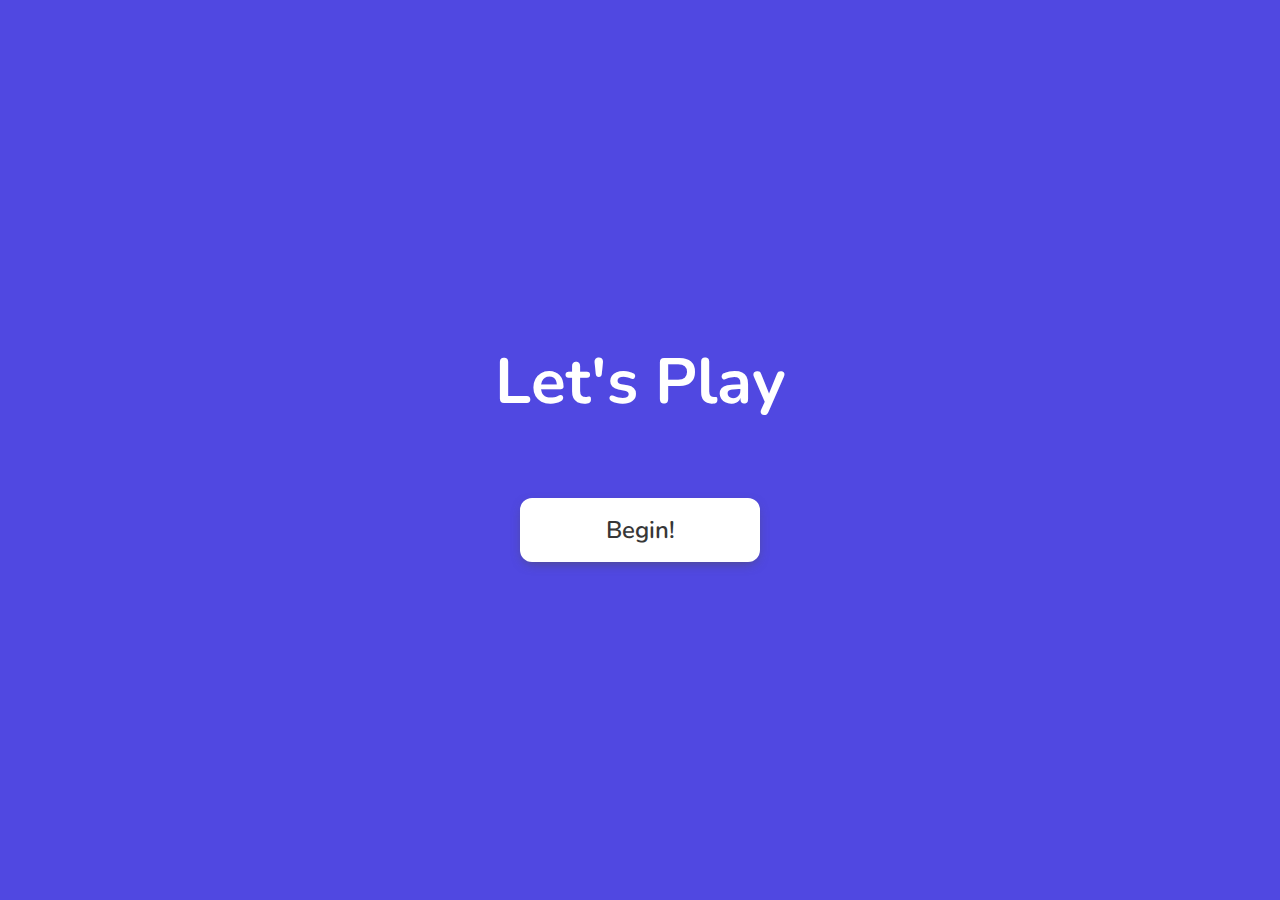
==== index.html @ 8abbbbbe "Add style to quiz page" ====
<!DOCTYPE html>
<html lang="en">
  <head>
    <meta charset="UTF-8" />
    <meta http-equiv="X-UA-Compatible" content="IE=edge" />
    <meta name="viewport" content="width=device-width, initial-scale=1.0" />
    <title>Quiz</title>
    <link rel="preconnect" href="https://fonts.googleapis.com" />
    <link rel="preconnect" href="https://fonts.gstatic.com" crossorigin />
    <link
      href="https://fonts.googleapis.com/css2?family=Nunito:wght@400;500;600&display=swap"
      rel="stylesheet"
    />
    <link rel="stylesheet" href="stylesheets/global.css" />
    <link rel="stylesheet" href="stylesheets/home.css" />
    <link rel="stylesheet" href="stylesheets/quiz.css" />
  </head>
  <body>
    <div class="container flex d-column jc-c ai-c">
      <h1 class="font-64 text-center">Let's Play</h1>
      <div class="h-72"></div>
      <a href="quiz.html">
        <button
          class="w-240 h-64 text-gray-1 bg-secondary begin-btn font-24 fw-sb br-12 pointer"
        >
          Begin!
        </button>
      </a>
    </div>
  </body>
</html>
---- stylesheets/global.css ----
/* always included */

* {
  box-sizing: border-box;
  margin: 0;
  padding: 0;
  border-style: none;
  text-decoration: none;
  list-style-type: none;
}

*,
*::before,
*::after {
  box-sizing: inherit;
}

html {
  scroll-behavior: smooth;
}

/* custom variables */

:root {
  --primary: #5048e1;
  --secondary: #ffffff;
  --tertiary: #387aff;
  --gray-1: #373737;
}

/* body styles */

body {
  font-family: "Nunito", sans-serif;
  max-width: 1600px;
  margin: auto;
  background-color: var(--primary);
  color: var(--secondary);
}

button {
  font-family: "Nunito", sans-serif;
}

/* list styles */

.no-list {
  list-style-type: none;
}

/* text colors */

.text-primary {
  color: var(--primary);
}

.text-secondary {
  color: var(--secondary);
}

.text-tertiary {
  color: var(--tertiary);
}

.text-white {
  color: #ffffff;
}

.text-gray-1 {
  color: var(--gray-1);
}

/* text alignemtn */

.text-center {
  text-align: center;
}

/* background colors */

.bg-primary {
  background-color: var(--primary);
}

.bg-secondary {
  background-color: var(--secondary);
}

.bg-tertiary {
  background-color: var(--tertiary);
}

/* flex parent properties */

.flex {
  display: flex;
}

.jc-sb {
  justify-content: space-between;
}

.jc-c {
  justify-content: center;
}

.ai-c {
  align-items: center;
}

.d-column {
  flex-direction: column;
}

/* flex child properties */

.o-1 {
  order: 1;
}

.o-2 {
  order: 2;
}

.o-3 {
  order: 3;
}

.o-4 {
  order: 4;
}

/* font sizes */

.font-10 {
  font-size: 10px;
}

.font-12 {
  font-size: 12px;
}

.font-14 {
  font-size: 14px;
}

.font-16 {
  font-size: 16px;
}

.font-18 {
  font-size: 18px;
}

.font-20 {
  font-size: 20px;
}

.font-24 {
  font-size: 24px;
}

.font-32 {
  font-size: 32px;
}

.font-48 {
  font-size: 48px;
}

.font-64 {
  font-size: 64px;
}

.font-72 {
  font-size: 72px;
}

.font-96 {
  font-size: 96px;
}

/* line height */

.lh-4 {
  line-height: 4px;
}

.lh-8 {
  line-height: 8px;
}

.lh-12 {
  line-height: 12px;
}

.lh-16 {
  line-height: 16px;
}

.lh-20 {
  line-height: 20px;
}

.lh-24 {
  line-height: 24px;
}

.lh-32 {
  line-height: 32px;
}

/* font weights */

.fw-r {
  font-weight: 400;
}

.fw-m {
  font-weight: 500;
}

.fw-sb {
  font-weight: 600;
}

.fw-b {
  font-weight: 700;
}

/* height */

.h-4 {
  height: 4px;
}

.h-8 {
  height: 8px;
}

.h-12 {
  height: 12px;
}

.h-16 {
  height: 16px;
}

.h-20 {
  height: 20px;
}

.h-24 {
  height: 24px;
}

.h-32 {
  height: 32px;
}

.h-48 {
  height: 48px;
}

.h-56 {
  height: 56px;
}

.h-64 {
  height: 64px;
}

.h-72 {
  height: 72px;
}

.h-96 {
  height: 96px;
}

/* width */

.w-4 {
  width: 4px;
}

.w-8 {
  width: 8px;
}

.w-12 {
  width: 12px;
}

.w-16 {
  width: 16px;
}

.w-20 {
  width: 20px;
}

.w-24 {
  width: 24px;
}

.w-32 {
  width: 32px;
}

.w-48 {
  width: 48px;
}

.w-64 {
  width: 64px;
}

.w-72 {
  width: 72px;
}

.w-96 {
  width: 96px;
}

.w-240 {
  width: 240px;
}

/* pointers */

.pointer {
  cursor: pointer;
}

/* border-radius */

.br-12 {
  border-radius: 12px;
}

/* margin-bottom */

.mb-4 {
  margin-bottom: 4px;
}

.mb-6 {
  margin-bottom: 6px;
}

.mb-8 {
  margin-bottom: 8px;
}

.mb-10 {
  margin-bottom: 10px;
}

.mb-12 {
  margin-bottom: 12px;
}

.mb-14 {
  margin-bottom: 14px;
}

.mb-16 {
  margin-bottom: 16px;
}

.mb-18 {
  margin-bottom: 18px;
}

.mb-20 {
  margin-bottom: 20px;
}

.mb-24 {
  margin-bottom: 24px;
}

.mb-28 {
  margin-bottom: 28px;
}

.mb-32 {
  margin-bottom: 32px;
}

.mb-48 {
  margin-bottom: 48px;
}

.mb-64 {
  margin-bottom: 64px;
}
---- stylesheets/home.css ----
.container {
  height: 100vh;
  width: 100vw;
}

.begin-btn {
  box-shadow: 0px 4px 12px -4px rgba(77, 77, 77, 0.75);
  -webkit-box-shadow: 0px 4px 12px -4px rgba(77, 77, 77, 0.75);
  -moz-box-shadow: 0px 4px 12px -4px rgba(77, 77, 77, 0.75);
}
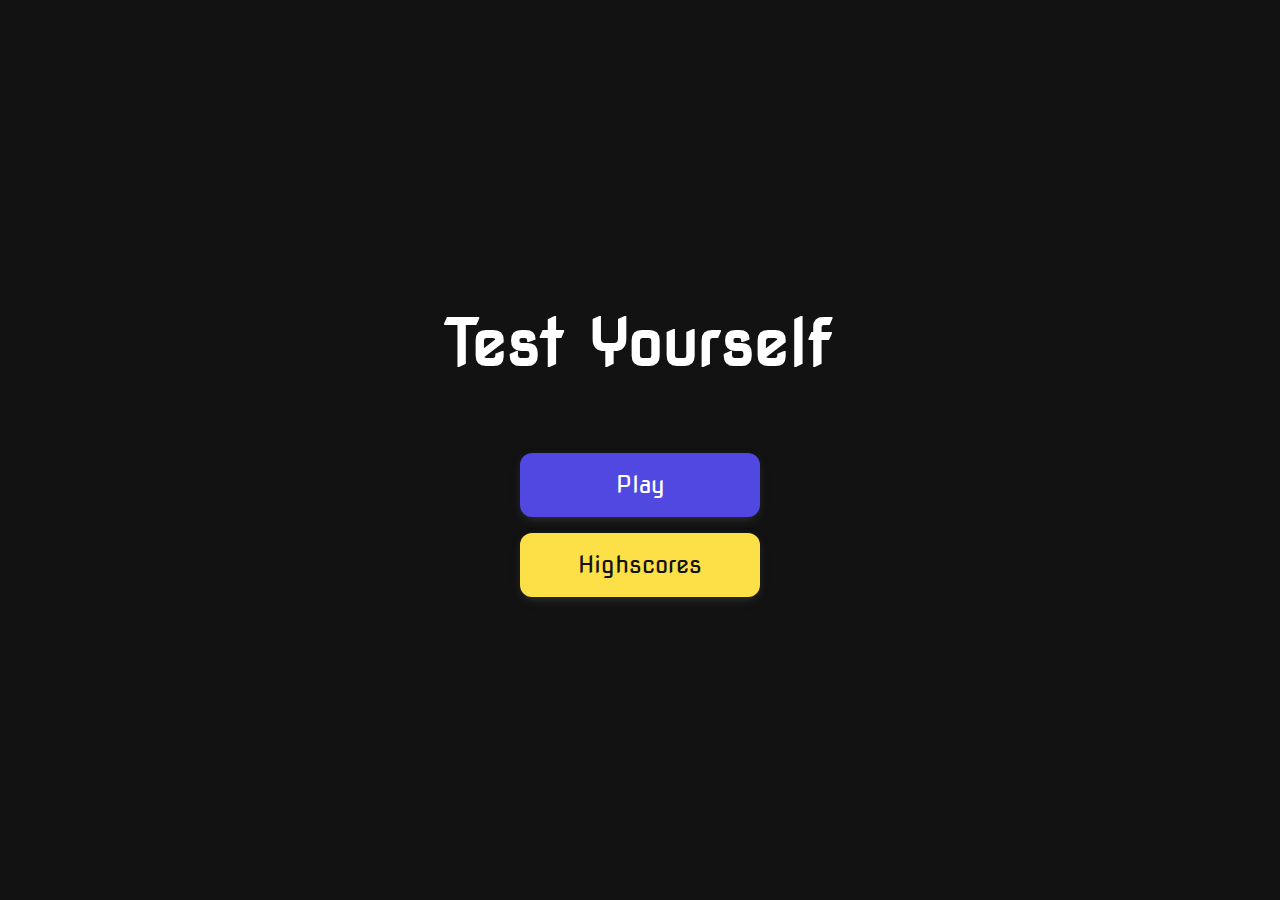
==== commit 0f1a6296: "Quiz running successfully" ====
--- a/index.html
+++ b/index.html
@@ -5,25 +5,27 @@
     <meta http-equiv="X-UA-Compatible" content="IE=edge" />
     <meta name="viewport" content="width=device-width, initial-scale=1.0" />
     <title>Quiz</title>
-    <link rel="preconnect" href="https://fonts.googleapis.com" />
-    <link rel="preconnect" href="https://fonts.gstatic.com" crossorigin />
-    <link
-      href="https://fonts.googleapis.com/css2?family=Nunito:wght@400;500;600&display=swap"
-      rel="stylesheet"
-    />
+    <link rel="icon" href="assets/logo.svg" type="image/x-icon" />
     <link rel="stylesheet" href="stylesheets/global.css" />
     <link rel="stylesheet" href="stylesheets/home.css" />
     <link rel="stylesheet" href="stylesheets/quiz.css" />
   </head>
   <body>
-    <div class="container flex d-column jc-c ai-c">
-      <h1 class="font-64 text-center">Let's Play</h1>
+    <div class="container flex d-column jc-c ai-c text-white">
+      <h1 class="font-64 text-center">Test Yourself</h1>
       <div class="h-72"></div>
       <a href="quiz.html">
         <button
-          class="w-240 h-64 text-gray-1 bg-secondary begin-btn font-24 fw-sb br-12 pointer"
+          class="w-240 h-64 text-white bg-secondary begin-btn font-24 fw-m br-12 mb-16 pointer"
         >
-          Begin!
+          Play
+        </button>
+      </a>
+      <a href="highscores.html">
+        <button
+          class="w-240 h-64 text-primary bg-tertiary begin-btn font-24 fw-m br-12 pointer"
+        >
+          Highscores
         </button>
       </a>
     </div>
--- a/stylesheets/global.css
+++ b/stylesheets/global.css
@@ -1,3 +1,5 @@
+@import url("https://fonts.googleapis.com/css2?family=Nova+Square&display=swap");
+
 /* always included */
 
 * {
@@ -22,16 +24,16 @@
 /* custom variables */
 
 :root {
-  --primary: #5048e1;
-  --secondary: #ffffff;
-  --tertiary: #387aff;
+  --primary: #121212;
+  --secondary: #5048e1;
+  --tertiary: #fde047;
   --gray-1: #373737;
 }
 
 /* body styles */
 
 body {
-  font-family: "Nunito", sans-serif;
+  font-family: "Nova Square", sans-serif;
   max-width: 1600px;
   margin: auto;
   background-color: var(--primary);
@@ -39,7 +41,15 @@
 }
 
 button {
-  font-family: "Nunito", sans-serif;
+  font-family: "Nova Square", sans-serif;
+  box-shadow: 0px 4px 12px -4px rgba(77, 77, 77, 0.75);
+  -webkit-box-shadow: 0px 4px 12px -4px rgba(77, 77, 77, 0.75);
+  -moz-box-shadow: 0px 4px 12px -4px rgba(77, 77, 77, 0.75);
+}
+
+button:hover {
+  transition: transform 400ms;
+  transform: scale(1.1);
 }
 
 /* list styles */
@@ -397,3 +407,9 @@
 .mb-64 {
   margin-bottom: 64px;
 }
+
+/* display */
+
+.hide {
+  display: none;
+}
--- a/stylesheets/home.css
+++ b/stylesheets/home.css
@@ -2,9 +2,3 @@
   height: 100vh;
   width: 100vw;
 }
-
-.begin-btn {
-  box-shadow: 0px 4px 12px -4px rgba(77, 77, 77, 0.75);
-  -webkit-box-shadow: 0px 4px 12px -4px rgba(77, 77, 77, 0.75);
-  -moz-box-shadow: 0px 4px 12px -4px rgba(77, 77, 77, 0.75);
-}
--- a/stylesheets/quiz.css
+++ b/stylesheets/quiz.css
@@ -0,0 +1,7 @@
+.green {
+  background-color: #22c55e;
+}
+
+.red {
+  background-color: #ef4444;
+}
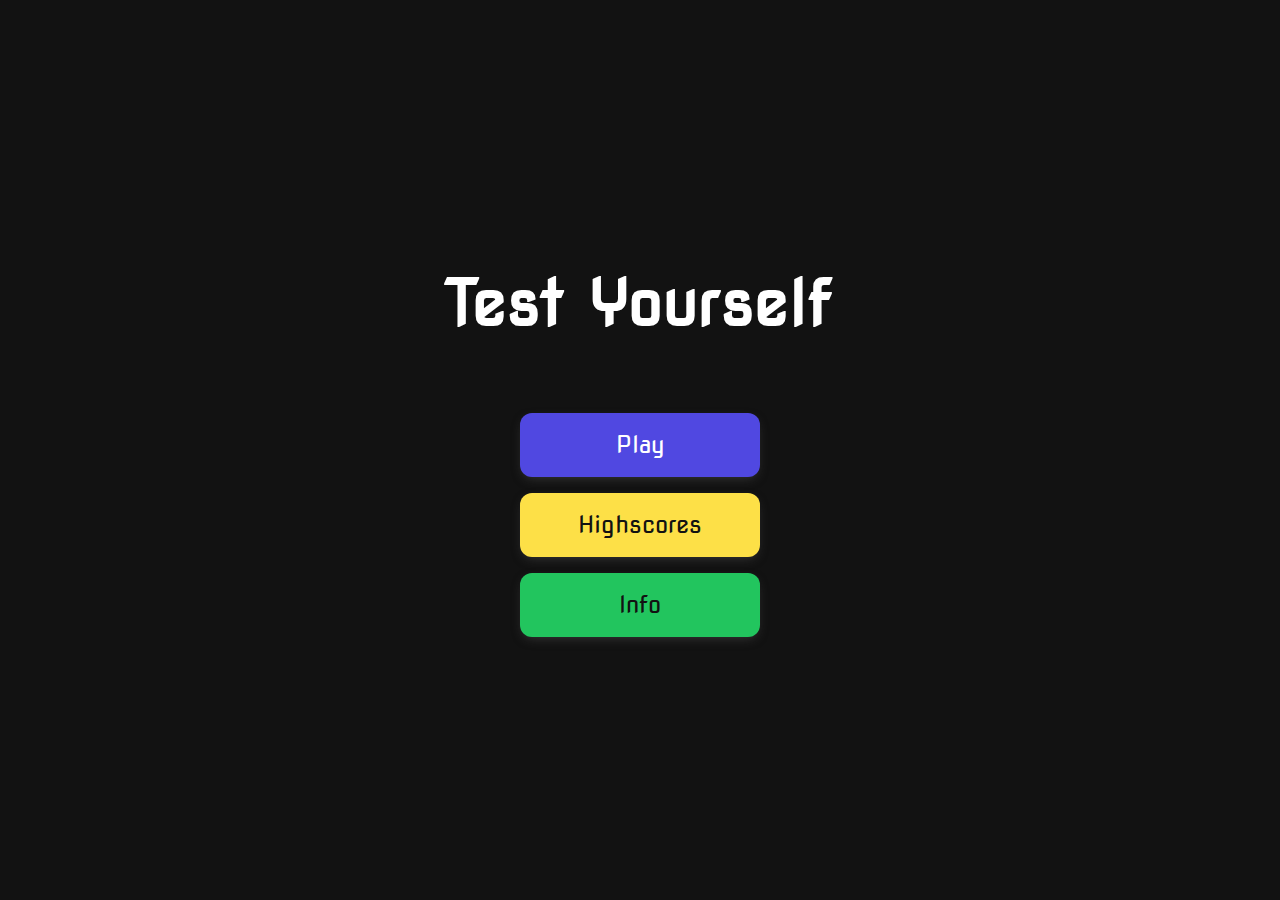
==== commit f2aed097: "Create info button and create info page" ====
--- a/index.html
+++ b/index.html
@@ -7,12 +7,10 @@
     <title>Quiz</title>
     <link rel="icon" href="assets/logo.svg" type="image/x-icon" />
     <link rel="stylesheet" href="stylesheets/global.css" />
-    <link rel="stylesheet" href="stylesheets/home.css" />
-    <link rel="stylesheet" href="stylesheets/quiz.css" />
   </head>
   <body>
     <div class="container flex d-column jc-c ai-c text-white">
-      <h1 class="font-64 text-center">Test Yourself</h1>
+      <h1 class="font-64">Test Yourself</h1>
       <div class="h-72"></div>
       <a href="quiz.html">
         <button
@@ -23,9 +21,16 @@
       </a>
       <a href="highscores.html">
         <button
-          class="w-240 h-64 text-primary bg-tertiary begin-btn font-24 fw-m br-12 pointer"
+          class="w-240 h-64 text-primary bg-tertiary begin-btn font-24 fw-m br-12 mb-16 pointer"
         >
           Highscores
+        </button>
+      </a>
+      <a href="info.html">
+        <button
+          class="w-240 h-64 text-primary bg-green begin-btn font-24 fw-m br-12 pointer"
+        >
+          Info
         </button>
       </a>
     </div>
--- a/stylesheets/global.css
+++ b/stylesheets/global.css
@@ -21,6 +21,10 @@
   scroll-behavior: smooth;
 }
 
+::-webkit-scrollbar {
+  width: 8px;
+}
+
 /* custom variables */
 
 :root {
@@ -38,6 +42,7 @@
   margin: auto;
   background-color: var(--primary);
   color: var(--secondary);
+  animation: fade 1.5s ease 0s 1 normal forwards;
 }
 
 button {
@@ -52,6 +57,10 @@
   transform: scale(1.1);
 }
 
+input {
+  font-family: "Nova Square", sans-serif;
+}
+
 /* list styles */
 
 .no-list {
@@ -100,6 +109,18 @@
   background-color: var(--tertiary);
 }
 
+.bg-white {
+  background-color: #fefefe;
+}
+
+.bg-green {
+  background-color: #22c55e;
+}
+
+.bg-red {
+  background-color: #ef4444;
+}
+
 /* flex parent properties */
 
 .flex {
@@ -334,6 +355,10 @@
   width: 96px;
 }
 
+.w-200 {
+  width: 200px;
+}
+
 .w-240 {
   width: 240px;
 }
@@ -346,6 +371,18 @@
 
 /* border-radius */
 
+.br-6 {
+  border-radius: 6px;
+}
+
+.br-8 {
+  border-radius: 8px;
+}
+
+.br-10 {
+  border-radius: 10px;
+}
+
 .br-12 {
   border-radius: 12px;
 }
@@ -413,3 +450,20 @@
 .hide {
   display: none;
 }
+
+.container {
+  height: 100vh;
+  width: 100vw;
+}
+
+/* animations */
+
+@keyframes fade {
+  0% {
+    opacity: 0;
+  }
+
+  100% {
+    opacity: 1;
+  }
+}
